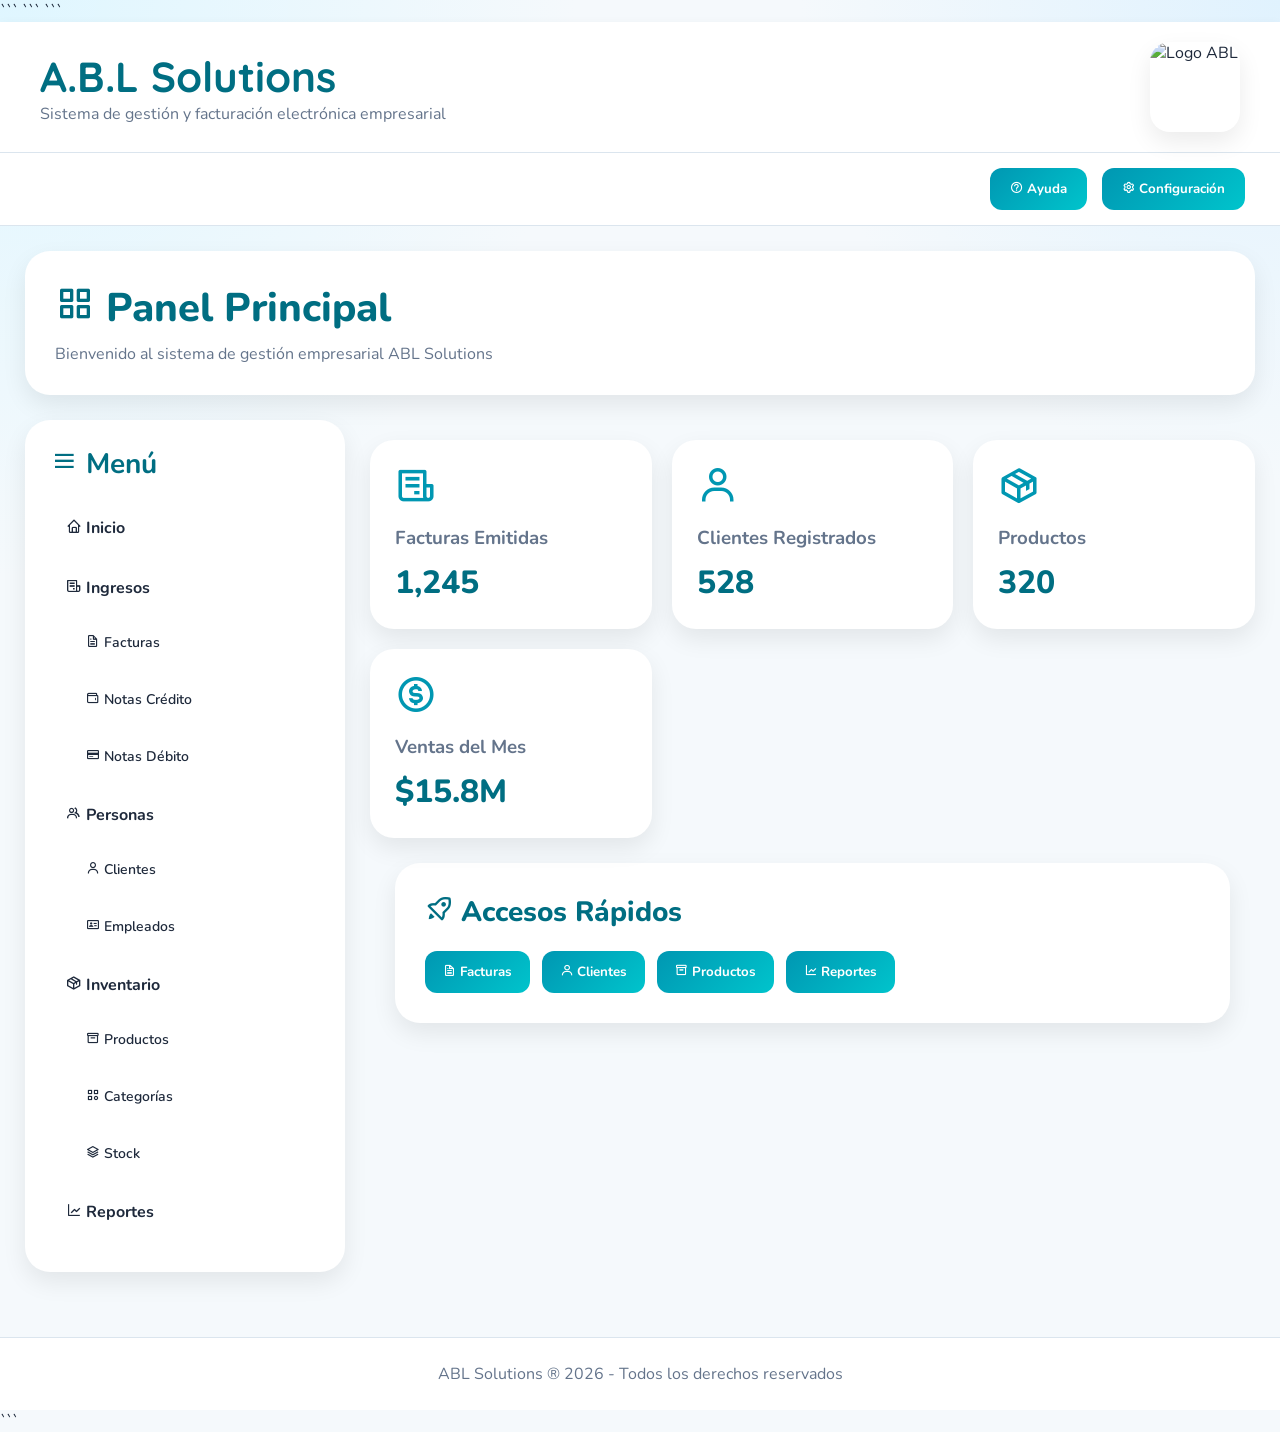
==== PaginaPrincipal/archivos_HTML/index.html @ 2b7c536c "Actualizacion de todo el frontend del proyecto" ====
<!DOCTYPE html>

<html lang="es">

<head>
    <meta charset="UTF-8">
    <meta name="viewport" content="width=device-width, initial-scale=1.0">
    <title>ABL Solutions - Dashboard</title>

```
<link rel="stylesheet" href="../style.css">
<link href='https://unpkg.com/boxicons@2.1.4/css/boxicons.min.css' rel='stylesheet'>
<link rel="icon" href="../img/logo_ABL.jpeg" type="image/jpeg">
```

</head>

<body>

```
<!-- HEADER -->
<section class="header">
    <div>
        <h1 class="tituloEmpresa">A.B.L Solutions</h1>
        <p class="parrafo_principal">
            Sistema de gestión y facturación electrónica empresarial
        </p>
    </div>

    <img class="logo-header"
        src="../img/logo_ABL.jpeg"
        alt="Logo ABL">
</section>

<!-- NAVEGACIÓN -->
<section class="navegacion">
    <button><i class='bx bx-help-circle'></i> Ayuda</button>
    <button><i class='bx bx-cog'></i> Configuración</button>
</section>

<!-- TITULO -->
<section class="factura-header">
    <h1 class="factura-title">
        <i class='bx bx-grid-alt'></i>
        Panel Principal
    </h1>

    <p class="factura-subtitle">
        Bienvenido al sistema de gestión empresarial ABL Solutions
    </p>
</section>

<section class="factura-page">

    <!-- SIDEBAR -->
    <aside class="factura-sidebar">

        <section class="listaMenu">

            <h2 class="h2_menu">
                <i class='bx bx-menu'></i>
                Menú
            </h2>

            <ul>

                <li>
                    <a href="index.html">
                        <i class='bx bx-home'></i>
                        Inicio
                    </a>
                </li>

                <li>
                    <a href="#">
                        <i class='bx bx-receipt'></i>
                        Ingresos
                    </a>

                    <ul>
                        <li>
                            <a href="facturas.html">
                                <i class='bx bx-file'></i>
                                Facturas
                            </a>
                        </li>

                        <li>
                            <a href="notas-credito.html">
                                <i class='bx bx-wallet'></i>
                                Notas Crédito
                            </a>
                        </li>

                        <li>
                            <a href="notas-debito.html">
                                <i class='bx bx-credit-card'></i>
                                Notas Débito
                            </a>
                        </li>
                    </ul>
                </li>

                <li>
                    <a href="#">
                        <i class='bx bx-group'></i>
                        Personas
                    </a>

                    <ul>
                        <li>
                            <a href="clientes.html">
                                <i class='bx bx-user'></i>
                                Clientes
                            </a>
                        </li>

                        <li>
                            <a href="empleados.html">
                                <i class='bx bx-id-card'></i>
                                Empleados
                            </a>
                        </li>
                    </ul>
                </li>

                <li>
                    <a href="#">
                        <i class='bx bx-package'></i>
                        Inventario
                    </a>

                    <ul>
                        <li>
                            <a href="productos.html">
                                <i class='bx bx-box'></i>
                                Productos
                            </a>
                        </li>

                        <li>
                            <a href="categoria.html">
                                <i class='bx bx-category'></i>
                                Categorías
                            </a>
                        </li>

                        <li>
                            <a href="stok.html">
                                <i class='bx bx-layer'></i>
                                Stock
                            </a>
                        </li>
                    </ul>
                </li>

                <li>
                    <a href="reportes.html">
                        <i class='bx bx-line-chart'></i>
                        Reportes
                    </a>
                </li>

            </ul>

        </section>

    </aside>

    <!-- CONTENIDO -->
    <main class="factura-main">

        <!-- TARJETAS -->
        <div class="dashboard-cards">

            <div class="dashboard-card">
                <i class='bx bx-receipt'></i>
                <h3>Facturas Emitidas</h3>
                <span>1,245</span>
            </div>

            <div class="dashboard-card">
                <i class='bx bx-user'></i>
                <h3>Clientes Registrados</h3>
                <span>528</span>
            </div>

            <div class="dashboard-card">
                <i class='bx bx-package'></i>
                <h3>Productos</h3>
                <span>320</span>
            </div>

            <div class="dashboard-card">
                <i class='bx bx-dollar-circle'></i>
                <h3>Ventas del Mes</h3>
                <span>$15.8M</span>
            </div>

        </div>

        <!-- ACCESOS RAPIDOS -->
        <div class="factura-header" style="margin-top:25px;">

            <h2 class="factura-title" style="font-size:28px;">
                <i class='bx bx-rocket'></i>
                Accesos Rápidos
            </h2>

            <div class="factura-buttons" style="margin-top:20px;">

                <button onclick="location.href='facturas.html'">
                    <i class='bx bx-file'></i>
                    Facturas
                </button>

                <button onclick="location.href='clientes.html'">
                    <i class='bx bx-user'></i>
                    Clientes
                </button>

                <button onclick="location.href='productos.html'">
                    <i class='bx bx-box'></i>
                    Productos
                </button>

                <button onclick="location.href='reportes.html'">
                    <i class='bx bx-line-chart'></i>
                    Reportes
                </button>

            </div>

        </div>

    </main>

</section>

<!-- FOOTER -->
<section class="footer">
    <p>
        ABL Solutions ® 2026 - Todos los derechos reservados
    </p>
</section>
```

</body>

</html>
---- PaginaPrincipal/style.css ----
/* ==========================
   ABL SOLUTIONS - UI 2026
========================== */

@import url('https://fonts.googleapis.com/css2?family=Nunito:wght@300;400;600;700;800&family=Quicksand:wght@400;500;600;700&display=swap');

:root{
    --primary:#0097b2;
    --primary-dark:#006e82;
    --secondary:#00c4cc;
    --success:#16a34a;
    --warning:#f59e0b;
    --danger:#dc2626;

    --text:#1e293b;
    --text-light:#64748b;

    --white:#ffffff;
    --bg:#f4f8fb;

    --border:#dbe5ee;

    --shadow-sm:0 4px 12px rgba(0,0,0,.06);
    --shadow-md:0 10px 25px rgba(0,0,0,.08);
    --shadow-lg:0 15px 35px rgba(0,0,0,.12);

    --radius:18px;
}

*{
    margin:0;
    padding:0;
    box-sizing:border-box;
}

body{
    font-family:'Nunito',sans-serif;
    background:
        radial-gradient(circle at top left,#dff6ff 0%,transparent 30%),
        radial-gradient(circle at top right,#e0f2fe 0%,transparent 25%),
        #f5f9fc;
    color:var(--text);
    min-height:100vh;
}

/* ==========================
   HEADER
========================== */

.header{
    background:white;
    display:flex;
    justify-content:space-between;
    align-items:center;
    padding:20px 40px;
    box-shadow:var(--shadow-sm);
    border-bottom:1px solid var(--border);
}

.tituloEmpresa{
    font-family:'Quicksand',sans-serif;
    font-size:42px;
    font-weight:800;
    color:var(--primary-dark);
}

.parrafo_principal{
    font-size:16px;
    color:var(--text-light);
    text-align:center;
    max-width:600px;
}

.logo-header{
    width:90px;
    height:90px;
    object-fit:cover;
    border-radius:20px;
    box-shadow:var(--shadow-md);
}

/* ==========================
   TOP NAV
========================== */

.navegacion{
    background:white;
    padding:15px 35px;
    display:flex;
    justify-content:flex-end;
    gap:15px;
    border-bottom:1px solid var(--border);
}

.navegacion button{
    background:linear-gradient(135deg,var(--primary),var(--secondary));
    color:white;
    border:none;
    padding:12px 20px;
    border-radius:12px;
    cursor:pointer;
    font-weight:700;
    transition:.3s;
}

.navegacion button:hover{
    transform:translateY(-3px);
    box-shadow:var(--shadow-md);
}

/* ==========================
   TITULOS PAGINA
========================== */

.factura-header{
    margin:25px;
    background:white;
    border-radius:25px;
    padding:30px;
    box-shadow:var(--shadow-md);
}

.factura-title{
    font-size:40px;
    color:var(--primary-dark);
    font-weight:800;
}

.factura-subtitle{
    margin-top:8px;
    color:var(--text-light);
    font-size:16px;
}

/* ==========================
   LAYOUT
========================== */

.factura-page{
    display:flex;
    gap:25px;
    padding:0 25px 25px;
}

.factura-sidebar{
    width:320px;
}

.factura-main{
    flex:1;
}

/* ==========================
   SIDEBAR
========================== */

.listaMenu{
    background:white;
    border-radius:25px;
    padding:25px;
    box-shadow:var(--shadow-md);
}

.h2_menu{
    color:var(--primary-dark);
    margin-bottom:20px;
    font-size:28px;
}

.listaMenu ul{
    list-style:none;
}

.listaMenu li{
    margin-bottom:10px;
}

.listaMenu a{
    display:block;
    padding:14px 16px;
    border-radius:12px;
    text-decoration:none;
    color:var(--text);
    font-weight:700;
    transition:.3s;
}

.listaMenu a:hover{
    background:#ecfeff;
    color:var(--primary-dark);
    transform:translateX(4px);
}

.listaMenu ul ul{
    margin-left:20px;
    margin-top:6px;
}

.listaMenu ul ul a{
    font-size:14px;
    font-weight:600;
}

/* ==========================
   BOTONES GENERALES
========================== */

button{
    border:none;
    cursor:pointer;
    font-family:inherit;
}

.btn-primary{
    background:linear-gradient(135deg,var(--primary),var(--secondary));
    color:white;
}

.btn-success{
    background:var(--success);
    color:white;
}

.btn-danger{
    background:var(--danger);
    color:white;
}

.btn-warning{
    background:var(--warning);
    color:white;
}

/* ==========================
   CONTROLES
========================== */

.factura-controls{
    background:white;
    padding:20px;
    border-radius:20px;
    box-shadow:var(--shadow-md);
    display:flex;
    justify-content:space-between;
    align-items:center;
    flex-wrap:wrap;
    gap:15px;
    margin-bottom:25px;
}

.factura-buttons{
    display:flex;
    gap:12px;
    flex-wrap:wrap;
}

.factura-buttons button{
    background:linear-gradient(135deg,var(--primary),var(--secondary));
    color:white;
    padding:12px 18px;
    border-radius:12px;
    font-weight:700;
    transition:.3s;
}

.factura-buttons button:hover{
    transform:translateY(-3px);
}

.factura-search input{
    width:320px;
    padding:14px;
    border-radius:12px;
    border:1px solid var(--border);
}

/* ==========================
   FOOTER
========================== */

.footer{
    margin-top:40px;
    text-align:center;
    padding:25px;
    background:white;
    border-top:1px solid var(--border);
    color:var(--text-light);
}











/* ==========================================
   TABLAS PREMIUM
========================================== */

.factura-table-wrapper,
.table-card{
    background:white;
    border-radius:24px;
    padding:20px;
    box-shadow:var(--shadow-md);
    overflow-x:auto;
}

table{
    width:100%;
    border-collapse:collapse;
    min-width:900px;
}

thead{
    background:linear-gradient(
        135deg,
        var(--primary),
        var(--secondary)
    );
}

thead th{
    color:white;
    font-size:15px;
    font-weight:700;
    padding:18px;
    text-align:left;
}

tbody td{
    padding:16px;
    border-bottom:1px solid #edf2f7;
    color:var(--text);
}

tbody tr{
    transition:.3s;
}

tbody tr:hover{
    background:#f0fdff;
}

tbody tr:last-child td{
    border-bottom:none;
}

/* ==========================================
   BADGES
========================================== */

.badge{
    display:inline-flex;
    align-items:center;
    gap:6px;
    padding:8px 12px;
    border-radius:999px;
    font-size:13px;
    font-weight:700;
}

.badge-success{
    background:#dcfce7;
    color:#166534;
}

.badge-warning{
    background:#fef3c7;
    color:#92400e;
}

.badge-danger{
    background:#fee2e2;
    color:#991b1b;
}

.badge-info{
    background:#dbeafe;
    color:#1d4ed8;
}

/* ==========================================
   BOTONES DE ACCION TABLAS
========================================== */

.action-buttons{
    display:flex;
    gap:8px;
}

.action-buttons button{
    border:none;
    border-radius:10px;
    padding:10px 14px;
    color:white;
    font-weight:700;
    cursor:pointer;
    transition:.3s;
}

.action-buttons button:hover{
    transform:translateY(-2px);
}

.btn-edit{
    background:#2563eb;
}

.btn-delete{
    background:#dc2626;
}

.btn-view{
    background:#0891b2;
}

/* ==========================================
   CLIENTES
========================================== */

.clientes-container,
.cliente-container{
    background:white;
    border-radius:24px;
    padding:30px;
    box-shadow:var(--shadow-md);
}

.barra-clientes{
    display:flex;
    flex-wrap:wrap;
    gap:15px;
    align-items:center;
}

.barra-clientes input{
    flex:1;
    min-width:300px;
}

.barra-clientes button{
    background:linear-gradient(
        135deg,
        var(--primary),
        var(--secondary)
    );
    color:white;
    padding:12px 18px;
    border-radius:12px;
    font-weight:700;
}

.barra-clientes button:hover{
    transform:translateY(-3px);
}

/* ==========================================
   FORMULARIOS
========================================== */

form{
    width:100%;
}

.form-grid{
    display:grid;
    grid-template-columns:repeat(auto-fit,minmax(300px,1fr));
    gap:20px;
}

.form-row{
    display:flex;
    flex-direction:column;
    margin-bottom:18px;
}

label{
    font-weight:700;
    margin-bottom:8px;
    color:#334155;
}

input,
select,
textarea{
    width:100%;
    padding:14px;
    border-radius:14px;
    border:1px solid #dbe5ee;
    background:#f8fafc;
    font-size:15px;
    transition:.3s;
}

textarea{
    min-height:120px;
    resize:vertical;
}

input:focus,
select:focus,
textarea:focus{
    outline:none;
    border-color:var(--primary);
    background:white;
    box-shadow:
        0 0 0 4px rgba(0,151,178,.15);
}

.form-section{
    background:#f8fbfd;
    border:1px solid #e2e8f0;
    border-radius:20px;
    padding:25px;
    margin-bottom:20px;
}

.form-section h3{
    color:var(--primary-dark);
    margin-bottom:20px;
}

/* ==========================================
   DETAILS AVANZADOS
========================================== */

details{
    background:#f8fbfd;
    border-radius:18px;
    border:1px solid #e2e8f0;
    padding:18px;
    margin-top:15px;
}

summary{
    cursor:pointer;
    font-size:17px;
    font-weight:800;
    color:var(--primary-dark);
}

details[open]{
    animation:fadeDetails .3s ease;
}

@keyframes fadeDetails{
    from{
        opacity:0;
        transform:translateY(-8px);
    }
    to{
        opacity:1;
        transform:translateY(0);
    }
}

/* ==========================================
   PRODUCTOS
========================================== */

.product-card{
    background:white;
    border-radius:22px;
    padding:20px;
    box-shadow:var(--shadow-sm);
    transition:.3s;
}

.product-card:hover{
    transform:translateY(-4px);
    box-shadow:var(--shadow-lg);
}

.product-title{
    font-size:20px;
    font-weight:800;
    color:var(--primary-dark);
}

.product-price{
    font-size:24px;
    color:#16a34a;
    font-weight:800;
}

.stock-ok{
    color:#16a34a;
    font-weight:700;
}

.stock-low{
    color:#f59e0b;
    font-weight:700;
}

.stock-danger{
    color:#dc2626;
    font-weight:700;
}

/* ==========================================
   NUEVA FACTURA
========================================== */

.page-card{
    max-width:1400px;
    margin:auto;
    background:white;
    border-radius:28px;
    padding:30px;
    box-shadow:var(--shadow-lg);
}

.action-buttons-panel{
    display:flex;
    flex-wrap:wrap;
    gap:15px;
    margin-bottom:25px;
}

.action-buttons-panel button{
    padding:14px 22px;
    border-radius:12px;
    color:white;
    font-weight:700;
    background:linear-gradient(
        135deg,
        var(--primary),
        var(--secondary)
    );
}

.btn-volver{
    background:#64748b !important;
}

.cliente-panel,
.items-panel{
    background:#f8fbfd;
    border-radius:22px;
    padding:25px;
    border:1px solid #e2e8f0;
    margin-bottom:25px;
}

.cliente-panel h2,
.items-panel h2{
    color:var(--primary-dark);
    margin-bottom:20px;
}

.cliente-list{
    list-style:none;
    margin-top:15px;
}

.cliente-list li{
    background:white;
    border-radius:12px;
    padding:14px;
    margin-bottom:10px;
    border:1px solid #e2e8f0;
}

/* ==========================================
   MODALES
========================================== */

.modal-overlay{
    position:fixed;
    inset:0;
    background:rgba(0,0,0,.45);
    display:none;
    align-items:center;
    justify-content:center;
    z-index:9999;
    backdrop-filter:blur(6px);
}

.modal-overlay.open{
    display:flex;
}

.modal-card{
    background:white;
    width:100%;
    max-width:650px;
    border-radius:24px;
    padding:30px;
    box-shadow:var(--shadow-lg);
    animation:modalIn .25s ease;
}

@keyframes modalIn{
    from{
        opacity:0;
        transform:translateY(-20px);
    }
    to{
        opacity:1;
        transform:translateY(0);
    }
}

.modal-header{
    display:flex;
    justify-content:space-between;
    align-items:center;
    margin-bottom:25px;
}

.modal-header h2{
    color:var(--primary-dark);
}

.modal-close{
    width:42px;
    height:42px;
    border:none;
    border-radius:50%;
    background:#e2e8f0;
    font-size:24px;
    cursor:pointer;
}

.modal-close:hover{
    background:#cbd5e1;
}

/* ==========================================
   MENU CONTEXTUAL FACTURAS
========================================== */

.menu_ver{
    display:none;
    position:absolute;
    background:white;
    min-width:180px;
    border-radius:16px;
    box-shadow:var(--shadow-lg);
    padding:10px;
    z-index:999;
}

.menu_ver button{
    width:100%;
    text-align:left;
    margin-bottom:8px;
    background:#f8fafc;
    color:#334155;
}

.menu_ver button:hover{
    background:#ecfeff;
}

/* ==========================================
   TARJETAS DASHBOARD
========================================== */

.dashboard-cards{
    display:grid;
    grid-template-columns:repeat(auto-fit,minmax(250px,1fr));
    gap:20px;
    margin-top:20px;
}

.dashboard-card{
    background:white;
    border-radius:24px;
    padding:25px;
    box-shadow:var(--shadow-md);
    transition:.3s;
}

.dashboard-card:hover{
    transform:translateY(-4px);
}

.dashboard-card i{
    font-size:42px;
    color:var(--primary);
}

.dashboard-card h3{
    margin-top:15px;
    color:#64748b;
}

.dashboard-card span{
    display:block;
    margin-top:10px;
    font-size:32px;
    font-weight:800;
    color:var(--primary-dark);
}

/* ==========================================
   SCROLLBAR
========================================== */

::-webkit-scrollbar{
    width:10px;
}

::-webkit-scrollbar-track{
    background:#f1f5f9;
}

::-webkit-scrollbar-thumb{
    background:var(--primary);
    border-radius:999px;
}

/* ==========================================
   RESPONSIVE
========================================== */

@media (max-width:1200px){

    .factura-page{
        flex-direction:column;
    }

    .factura-sidebar{
        width:100%;
    }

    .listaMenu{
        width:100%;
    }
}

@media (max-width:768px){

    .header{
        flex-direction:column;
        gap:15px;
        text-align:center;
    }

    .navegacion{
        justify-content:center;
        flex-wrap:wrap;
    }

    .factura-controls{
        flex-direction:column;
        align-items:stretch;
    }

    .factura-search input{
        width:100%;
    }

    .barra-clientes{
        flex-direction:column;
    }

    .barra-clientes input{
        min-width:100%;
    }

    .action-buttons-panel{
        flex-direction:column;
    }

    .modal-card{
        margin:20px;
    }

    table{
        min-width:700px;
    }

    .factura-title{
        font-size:30px;
    }
}

@media (max-width:480px){

    .tituloEmpresa{
        font-size:30px;
    }

    .factura-title{
        font-size:26px;
    }

    .dashboard-card span{
        font-size:24px;
    }
}
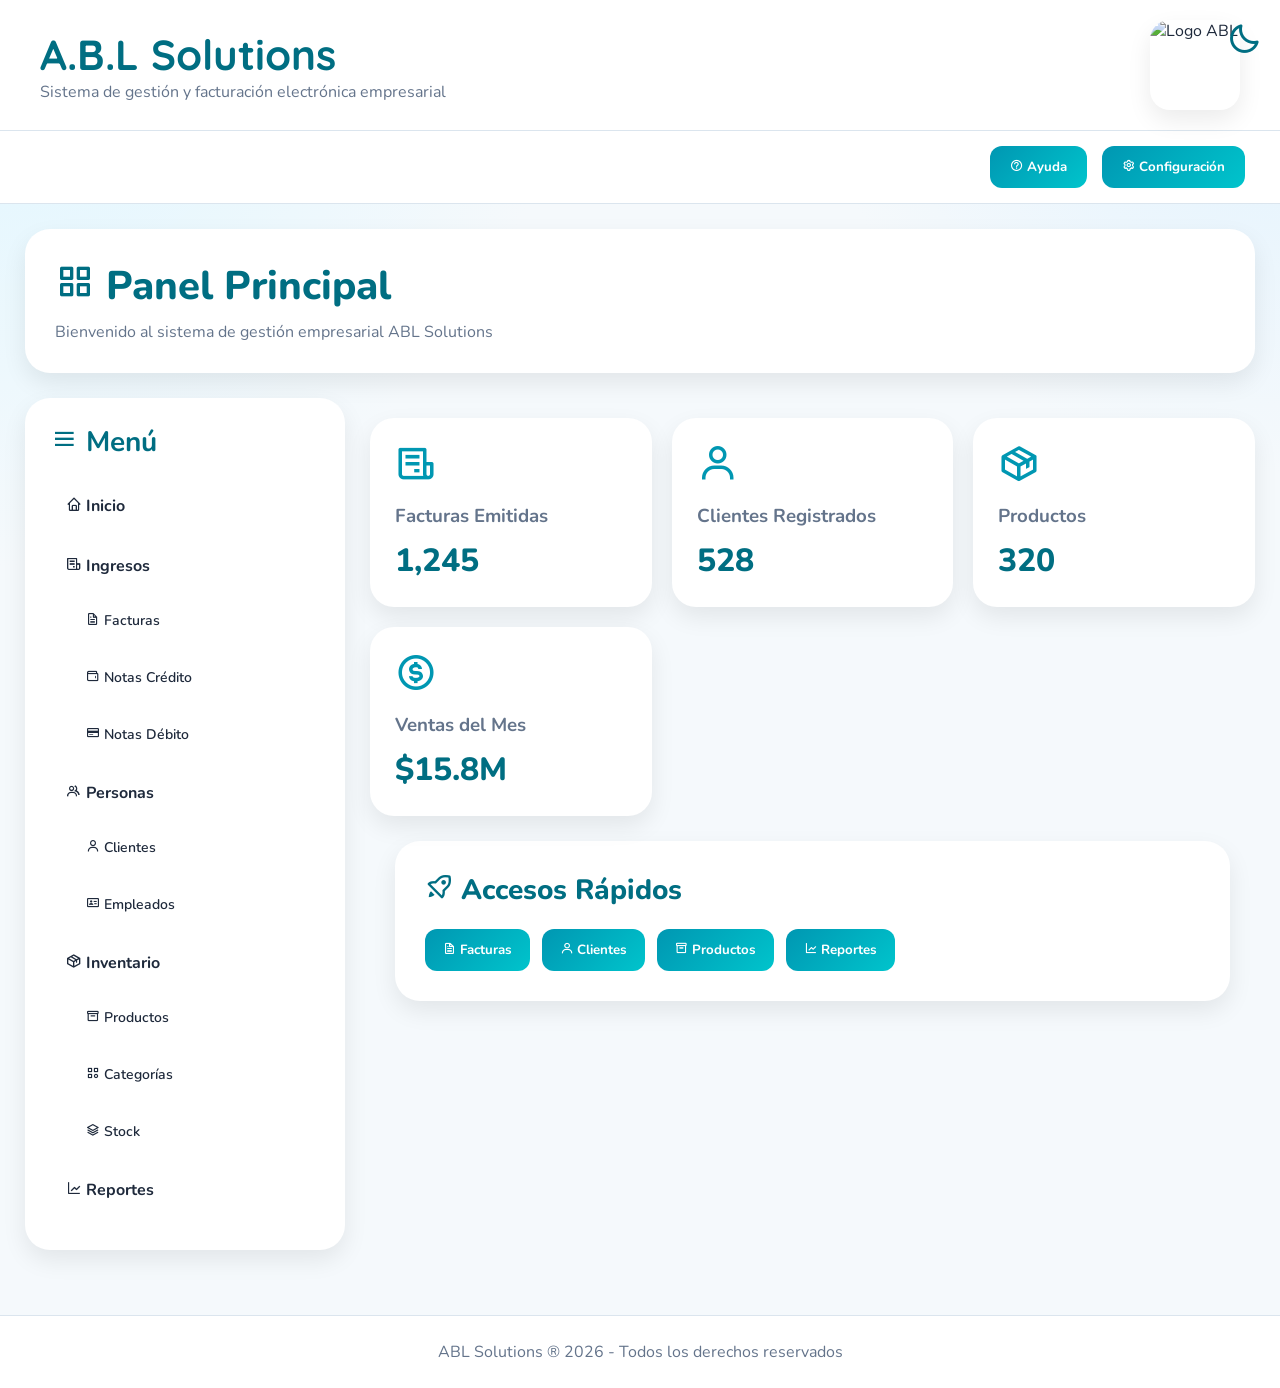
==== commit 536b341a: "Ajustes finales del gront y orden a las validaciones tambien funcion de botn temas" ====
--- a/PaginaPrincipal/archivos_HTML/index.html
+++ b/PaginaPrincipal/archivos_HTML/index.html
@@ -7,17 +7,18 @@
     <meta name="viewport" content="width=device-width, initial-scale=1.0">
     <title>ABL Solutions - Dashboard</title>
 
-```
 <link rel="stylesheet" href="../style.css">
 <link href='https://unpkg.com/boxicons@2.1.4/css/boxicons.min.css' rel='stylesheet'>
 <link rel="icon" href="../img/logo_ABL.jpeg" type="image/jpeg">
-```
 
 </head>
 
 <body>
 
-```
+    <button class="modo" id="modoBtn">
+        <i class='bx bx-moon'></i>
+    </button>
+
 <!-- HEADER -->
 <section class="header">
     <div>
@@ -243,7 +244,8 @@
         ABL Solutions ® 2026 - Todos los derechos reservados
     </p>
 </section>
-```
+
+<script src="../darkMode.js"></script>
 
 </body>
 
--- a/PaginaPrincipal/style.css
+++ b/PaginaPrincipal/style.css
@@ -130,6 +130,119 @@
     margin-top:8px;
     color:var(--text-light);
     font-size:16px;
+}
+
+.dashboard-container{
+    margin:25px;
+    display:grid;
+    gap:30px;
+}
+
+.stats-grid{
+    display:grid;
+    grid-template-columns:repeat(auto-fit,minmax(220px,1fr));
+    gap:20px;
+}
+
+.stat-card{
+    background:white;
+    border-radius:24px;
+    padding:28px 24px;
+    box-shadow:var(--shadow-md);
+    display:flex;
+    flex-direction:column;
+    gap:14px;
+    min-height:180px;
+}
+
+.stat-card i{
+    font-size:38px;
+    color:var(--primary);
+}
+
+.stat-card h3{
+    font-size:16px;
+    color:var(--text-light);
+    margin-bottom:4px;
+}
+
+.stat-card h2{
+    font-size:32px;
+    color:var(--text);
+    margin:0;
+}
+
+.report-grid{
+    display:grid;
+    grid-template-columns:repeat(auto-fit,minmax(260px,1fr));
+    gap:20px;
+}
+
+.report-card{
+    background:white;
+    border-radius:24px;
+    padding:28px 24px;
+    box-shadow:var(--shadow-md);
+    display:flex;
+    flex-direction:column;
+    gap:18px;
+    min-height:250px;
+    transition:transform .25s ease, box-shadow .25s ease;
+}
+
+.report-card:hover{
+    transform:translateY(-4px);
+    box-shadow:var(--shadow-lg);
+}
+
+.report-card i{
+    font-size:36px;
+    color:var(--primary);
+}
+
+.report-card h3{
+    font-size:22px;
+    color:var(--primary-dark);
+    margin:0;
+}
+
+.report-card p{
+    color:var(--text-light);
+    line-height:1.7;
+    flex:1;
+}
+
+.report-card button{
+    align-self:flex-start;
+    padding:12px 22px;
+    border-radius:14px;
+    font-weight:700;
+    background:linear-gradient(135deg,var(--primary),var(--secondary));
+    color:white;
+    border:none;
+    box-shadow:var(--shadow-sm);
+    transition:.3s;
+}
+
+.report-card button:hover{
+    transform:translateY(-2px);
+    box-shadow:var(--shadow-md);
+}
+
+@media(max-width:700px){
+    .header,
+    .factura-header,
+    .dashboard-container{
+        margin:18px 16px;
+    }
+
+    .factura-title{
+        font-size:32px;
+    }
+
+    .tituloEmpresa{
+        font-size:34px;
+    }
 }
 
 /* ==========================
@@ -896,4 +1009,116 @@
     .dashboard-card span{
         font-size:24px;
     }
+}
+
+/* ==========================
+   MODO OSCURO
+========================== */
+
+.modo{
+    position: fixed;
+    top: 18px;
+    right: 18px;
+    z-index: 1000;
+    background: none;
+    border: none;
+    color: var(--primary-dark);
+    font-size: 2.2rem;
+    cursor: pointer;
+    transition: transform .3s ease, color .3s ease;
+}
+
+.modo:hover{
+    transform: scale(1.05);
+}
+
+body.dark-mode{
+    background: #07131f;
+    color: #e2e8f0;
+}
+
+body.dark-mode .header,
+body.dark-mode .navegacion,
+body.dark-mode .factura-header,
+body.dark-mode .footer,
+body.dark-mode .listaMenu,
+body.dark-mode .factura-sidebar,
+body.dark-mode .factura-main,
+body.dark-mode .dashboard-card,
+body.dark-mode .stat-card,
+body.dark-mode .report-card,
+body.dark-mode .factura-controls,
+body.dark-mode .factura-table-wrapper,
+body.dark-mode .table-card,
+body.dark-mode .modal-card,
+body.dark-mode .cliente-panel,
+body.dark-mode .items-panel,
+body.dark-mode .form-section,
+body.dark-mode details,
+body.dark-mode .page-card{
+    background: rgba(10, 18, 34, .95);
+    border-color: rgba(148,163,184,.18);
+    box-shadow: 0 15px 35px rgba(0,0,0,.3);
+}
+
+body.dark-mode .header,
+body.dark-mode .factura-title,
+body.dark-mode .tituloEmpresa,
+body.dark-mode .parrafo_principal,
+body.dark-mode .factura-subtitle,
+body.dark-mode .listaMenu h2,
+body.dark-mode .listaMenu a,
+body.dark-mode .dashboard-card h3,
+body.dark-mode .dashboard-card span,
+body.dark-mode .stat-card h3,
+body.dark-mode .stat-card h2,
+body.dark-mode .report-card h3,
+body.dark-mode .report-card p,
+body.dark-mode .factura-buttons button,
+body.dark-mode .registro p,
+body.dark-mode .footer-login p,
+body.dark-mode .footer-login span,
+body.dark-mode .modal-header h2,
+body.dark-mode .cliente-panel h2,
+body.dark-mode .items-panel h2{
+    color: #e2e8f0;
+}
+
+body.dark-mode .navegacion button,
+body.dark-mode .factura-buttons button,
+body.dark-mode .action-buttons-panel button,
+body.dark-mode .action-buttons button,
+body.dark-mode .barra-clientes button,
+body.dark-mode .boton,
+body.dark-mode #btn_registrar,
+body.dark-mode #btn_limpiar,
+body.dark-mode #btn_volver{
+    background: linear-gradient(135deg, #2563eb, #0ea5e9);
+    color: white;
+}
+
+body.dark-mode .factura-search input,
+body.dark-mode input,
+body.dark-mode select,
+body.dark-mode textarea,
+body.dark-mode .campos input{
+    background: #0b1624;
+    border-color: #334155;
+    color: #e2e8f0;
+}
+
+body.dark-mode .campos input::placeholder,
+body.dark-mode .listaMenu a,
+body.dark-mode .recordar-Datos label,
+body.dark-mode .registro a{
+    color: #cbd5e1;
+}
+
+body.dark-mode .navegacion button:hover,
+body.dark-mode .factura-buttons button:hover,
+body.dark-mode .action-buttons-panel button:hover,
+body.dark-mode .action-buttons button:hover,
+body.dark-mode .barra-clientes button:hover,
+body.dark-mode .boton:hover{
+    transform: translateY(-2px);
 }
